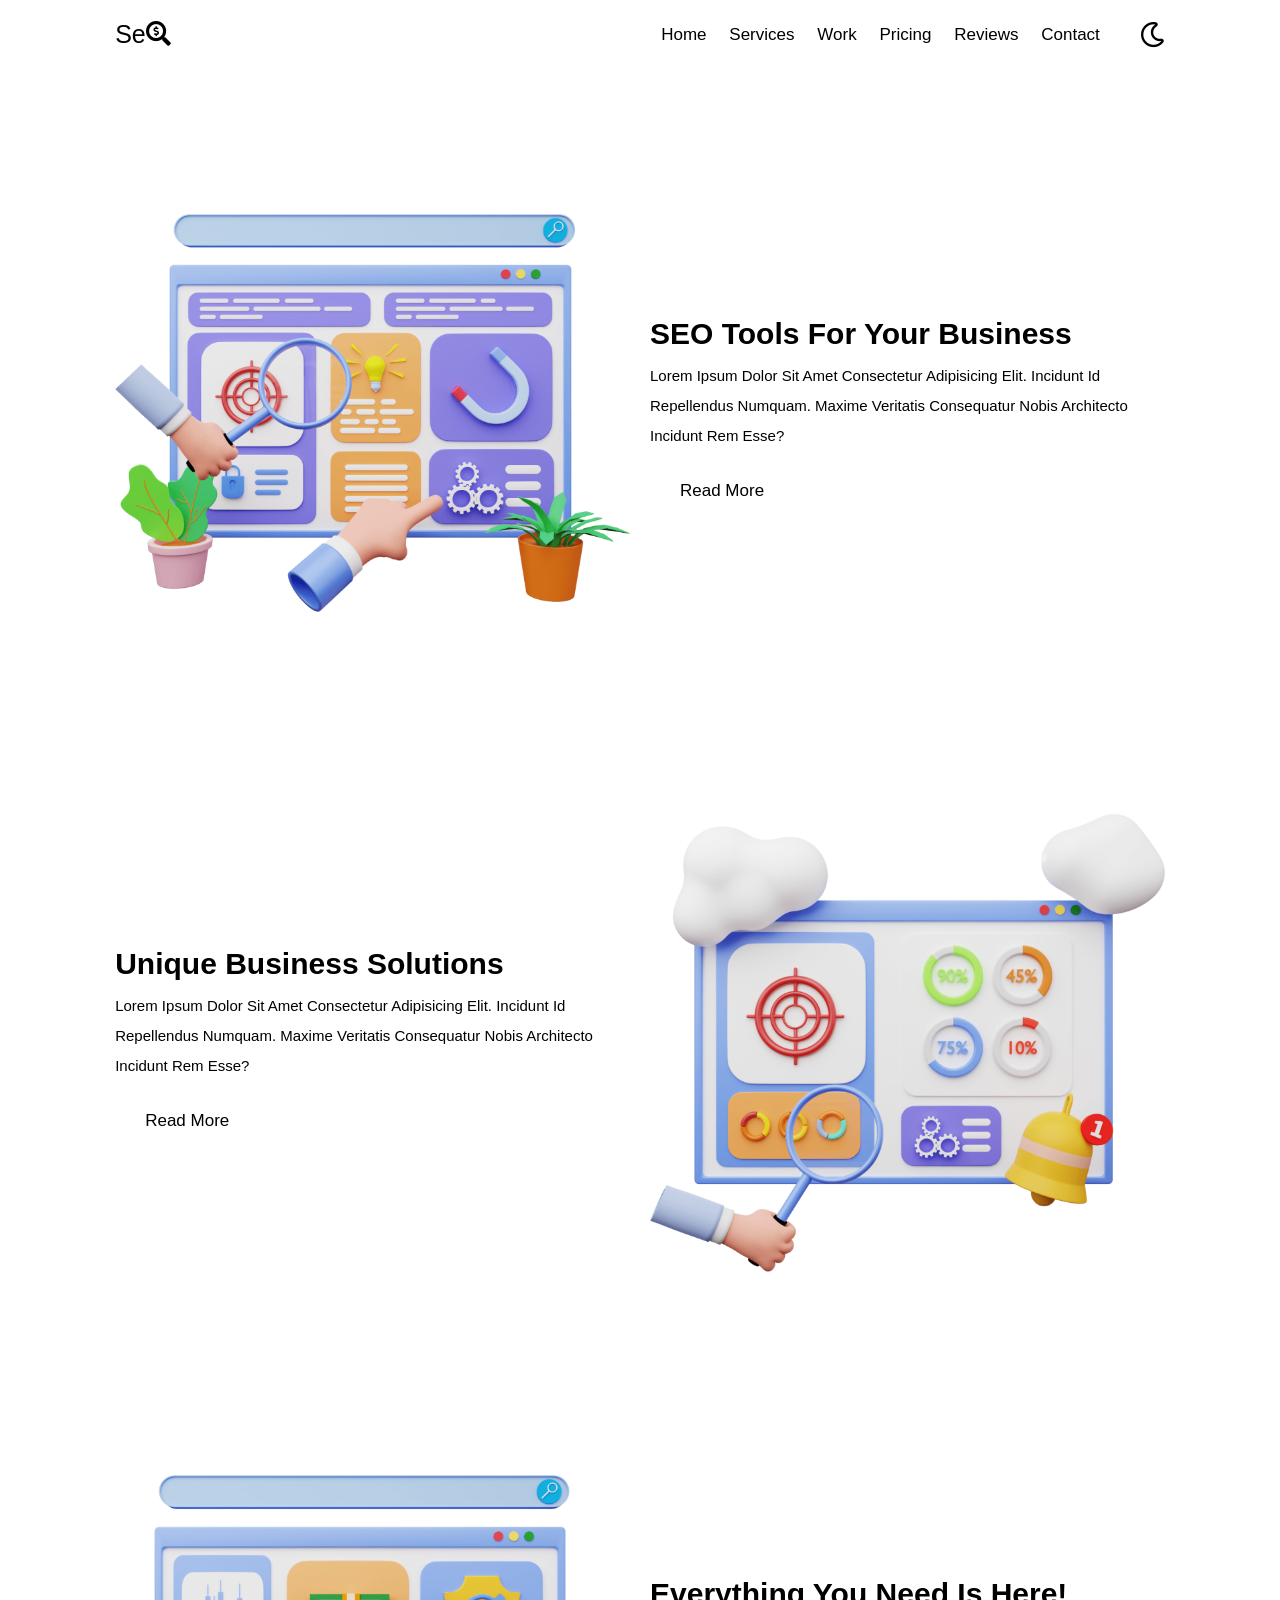
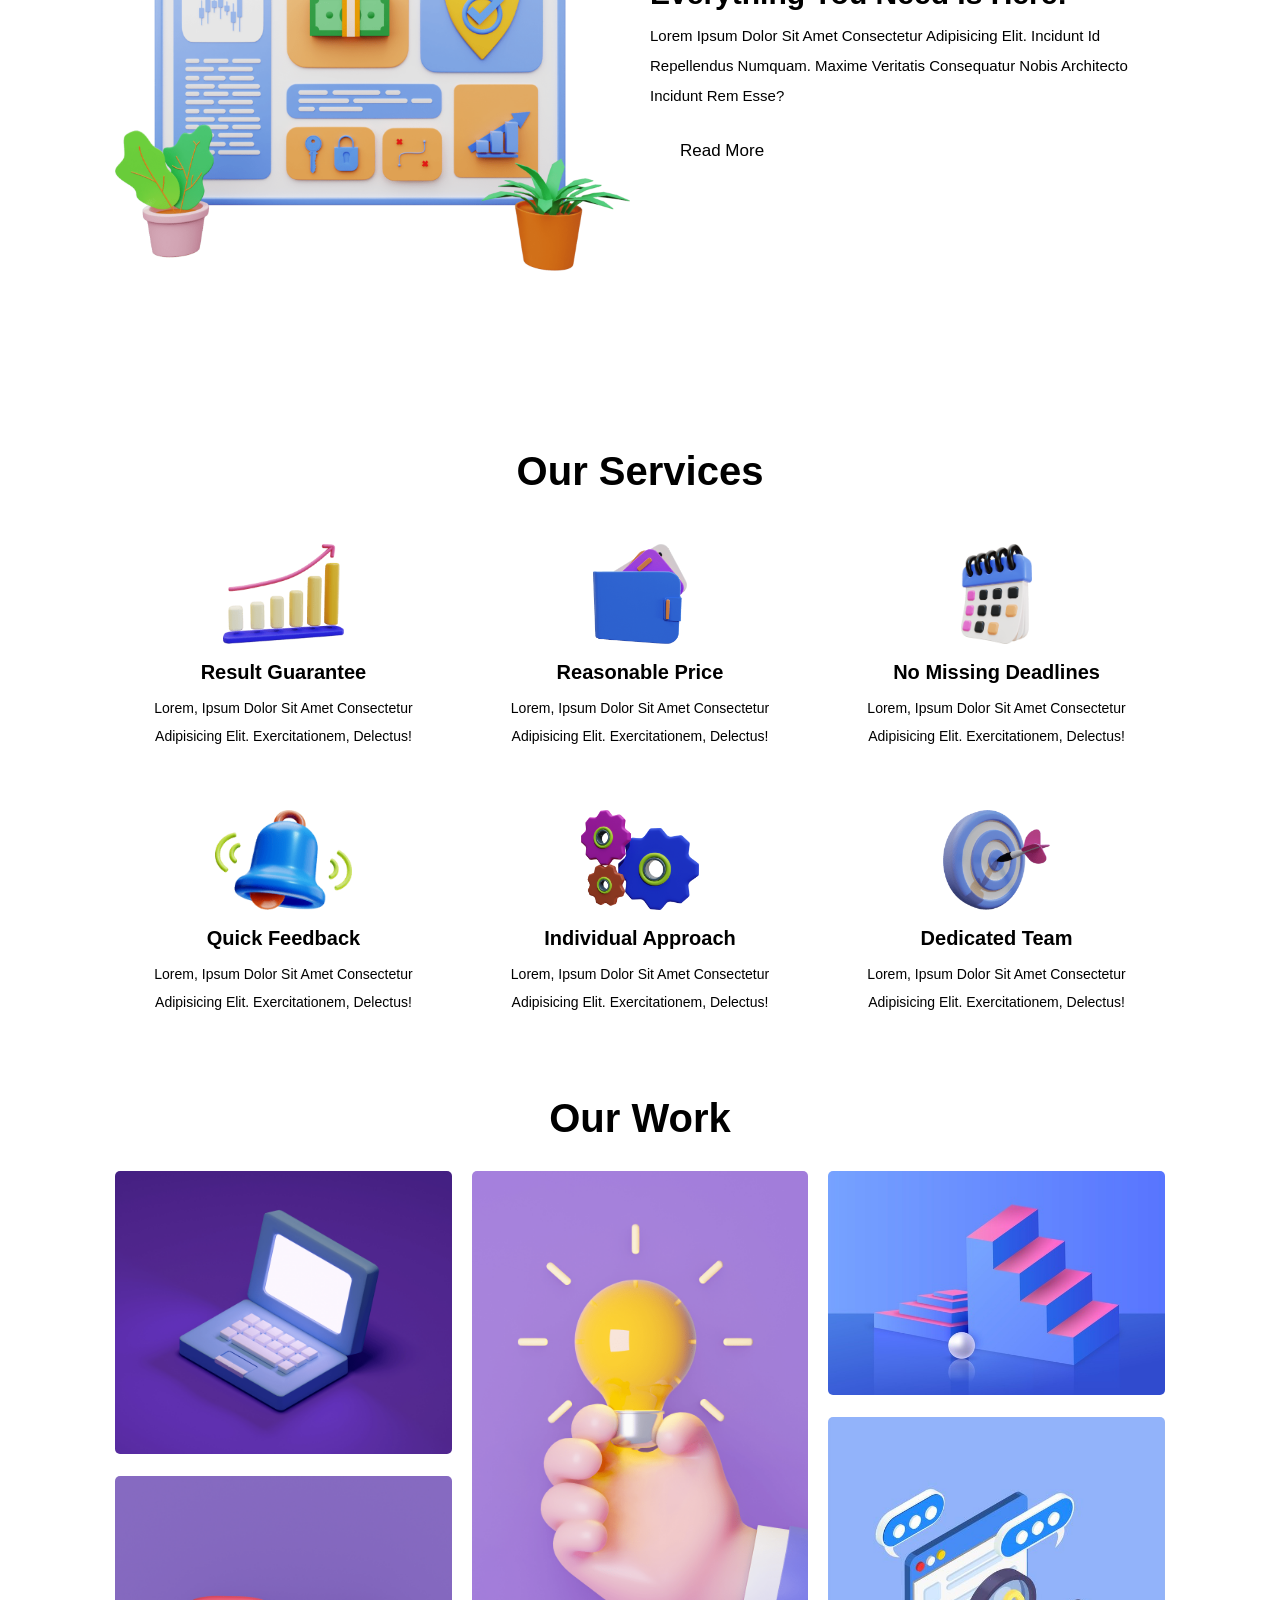
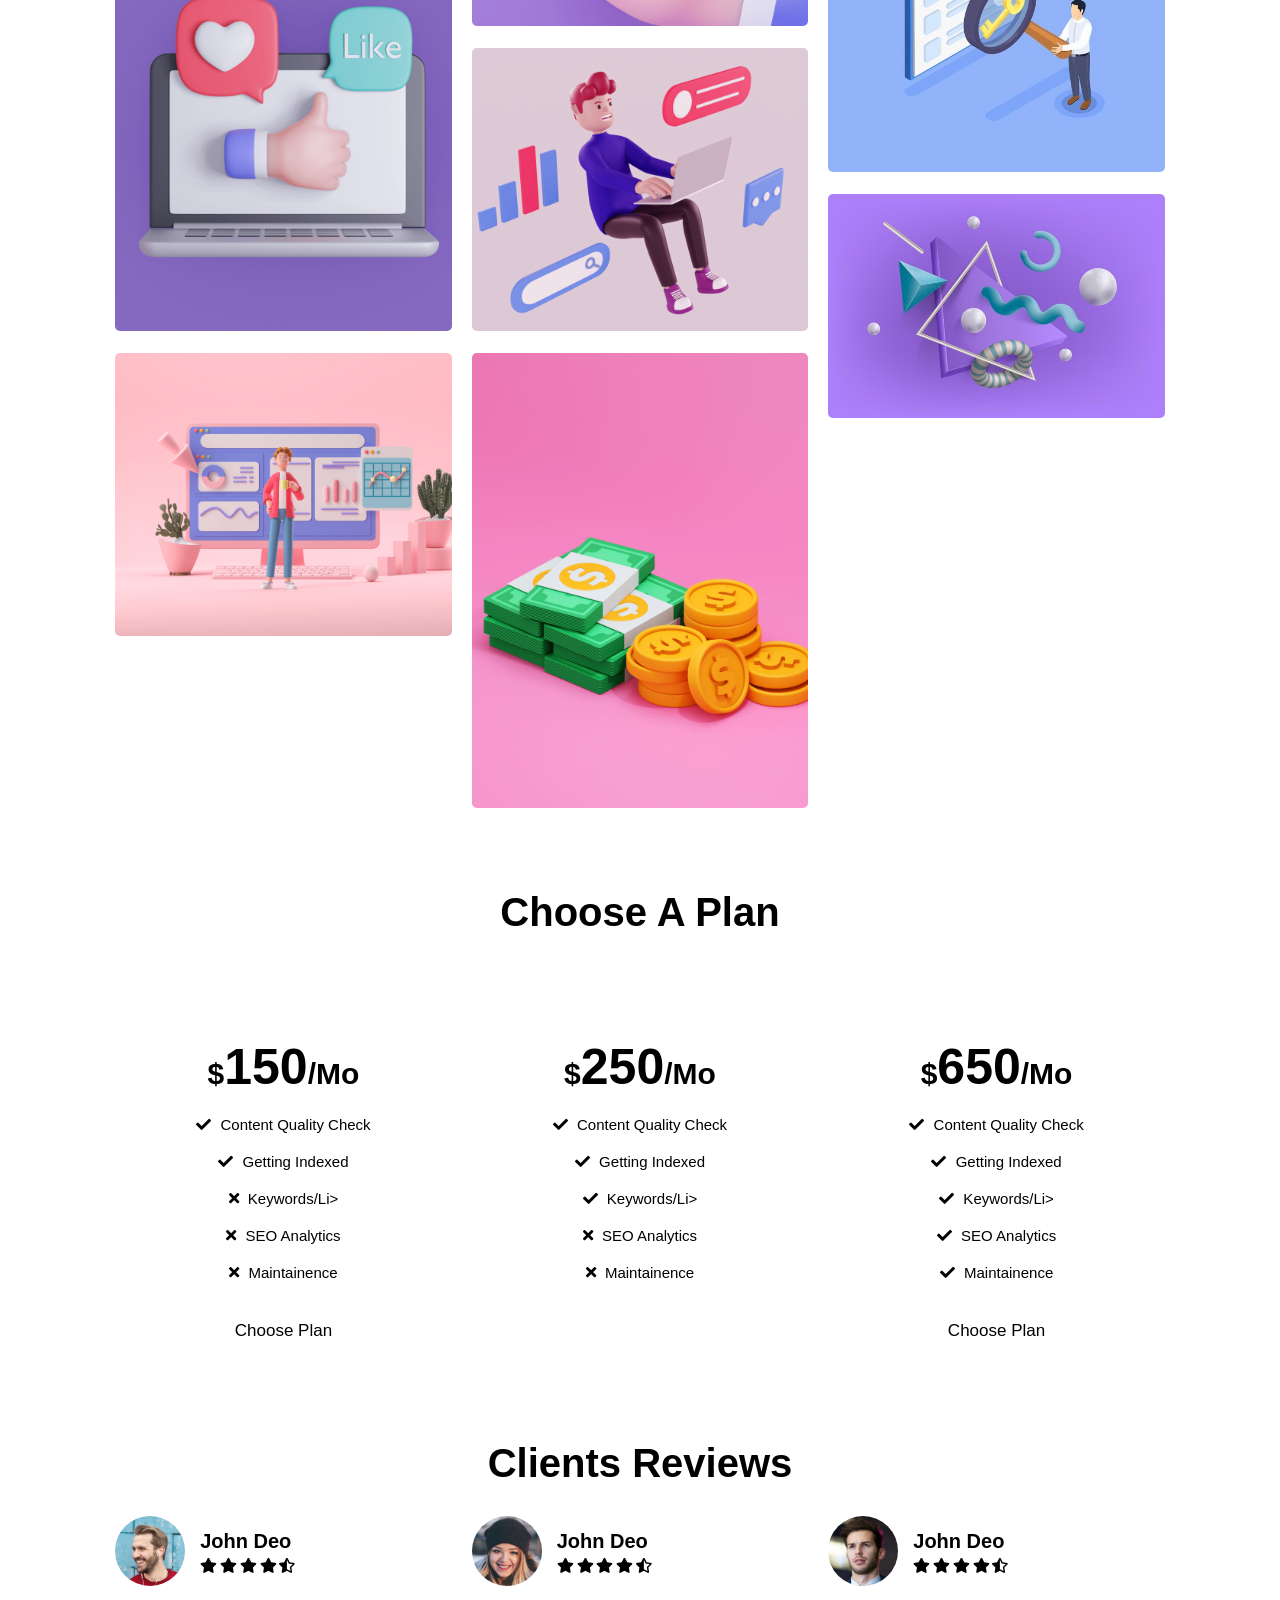
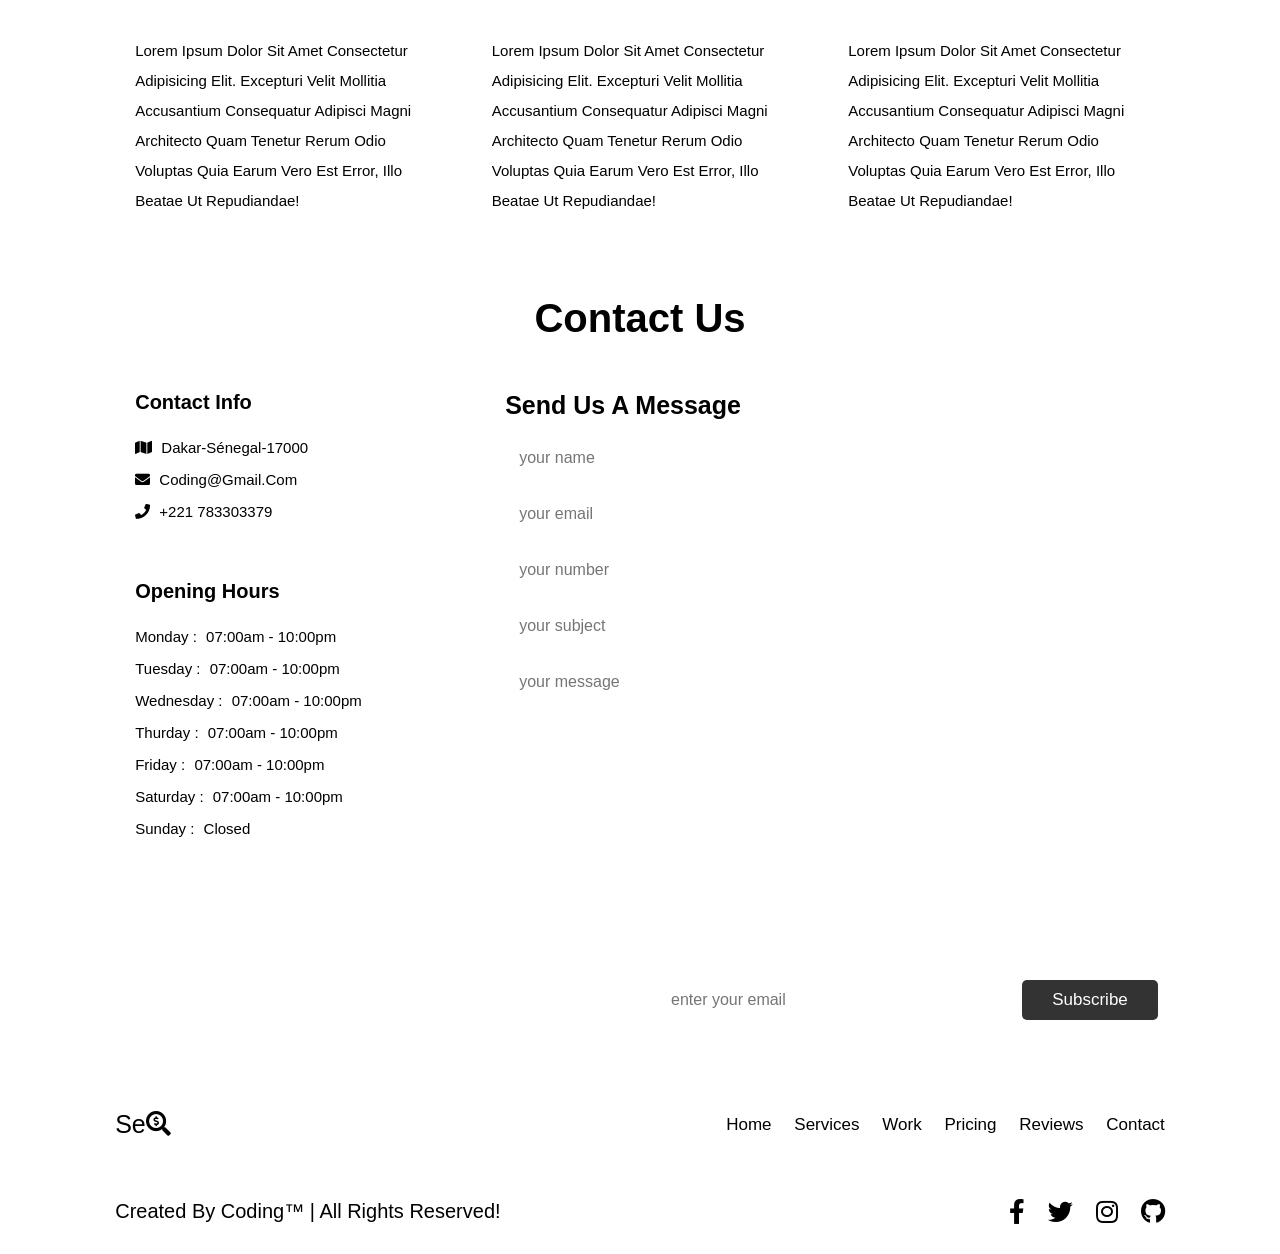
==== original/index.html @ 5e237c73 "Publikimi fillestar: SEO-Website-Template — demo live + kodi burim" ====
<!DOCTYPE html>
<html lang="en">
<head>
    <meta charset="UTF-8">
    <meta http-equiv="X-UA-Compatible" content="IE=edge">
    <meta name="viewport" content="width=device-width, initial-scale=1.0">
    <title>complete responsive SEO website design tutorial</title>

    <!-- font awesome cdn link  -->
    <link rel="stylesheet" href="https://cdnjs.cloudflare.com/ajax/libs/font-awesome/5.15.4/css/all.min.css">

    <!-- custom css file link  -->
    <link rel="stylesheet" href="css/style.css">

    <!-- custom js file link  -->
    <script src="js/script.js" defer></script>

</head>
<body>
    
<!-- header section starts  -->

<header class="header">

    <a href="#" class="logo"> se<i class="fas fa-search-dollar"></i> </a>

    <nav class="navbar">
        <a href="#home">home</a>
        <a href="#services">services</a>
        <a href="#work">work</a>
        <a href="#pricing">pricing</a>
        <a href="#reviews">reviews</a>
        <a href="#contact">contact</a>
    </nav>

    <div id="menu-btn" class="fas fa-bars"></div>
    <div id="theme-btn" class="far fa-moon"></div>

    <div class="scroll-indicator"></div>

</header>

<!-- header section ends -->

<!-- home section starts  -->

<section class="home" id="home">

    <div class="box">
        <div class="image">
            <img src="images/home-img-1.png" alt="">
        </div>
        <div class="content">
            <h3>SEO tools for your business</h3>
            <p>Lorem ipsum dolor sit amet consectetur adipisicing elit. Incidunt id repellendus numquam. Maxime veritatis consequatur nobis architecto incidunt rem esse?</p>
            <a href="#" class="btn">read more</a>
        </div>
    </div>

    <div class="box">
        <div class="content">
            <h3>Unique business solutions</h3>
            <p>Lorem ipsum dolor sit amet consectetur adipisicing elit. Incidunt id repellendus numquam. Maxime veritatis consequatur nobis architecto incidunt rem esse?</p>
            <a href="#" class="btn">read more</a>
        </div>
        <div class="image">
            <img src="images/home-img-2.png" alt="">
        </div>
    </div>

    <div class="box">
        <div class="image">
            <img src="images/home-img-3.png" alt="">
        </div>
        <div class="content">
            <h3>everything you need is here!</h3>
            <p>Lorem ipsum dolor sit amet consectetur adipisicing elit. Incidunt id repellendus numquam. Maxime veritatis consequatur nobis architecto incidunt rem esse?</p>
            <a href="#" class="btn">read more</a>
        </div>
    </div>

</section>

<!-- home section ends -->

<!-- services section starts  -->

<section class="services" id="services">

    <h1 class="heading"> our <span>services</span> </h1>

    <div class="box-container">

        <div class="box">
            <img src="images/serv-1.png" alt="">
            <h3>Result Guarantee</h3>
            <p>Lorem, ipsum dolor sit amet consectetur adipisicing elit. Exercitationem, delectus!</p>
        </div>

        <div class="box">
            <img src="images/serv-2.png" alt="">
            <h3>Reasonable Price</h3>
            <p>Lorem, ipsum dolor sit amet consectetur adipisicing elit. Exercitationem, delectus!</p>
        </div>

        <div class="box">
            <img src="images/serv-3.png" alt="">
            <h3>No Missing Deadlines</h3>
            <p>Lorem, ipsum dolor sit amet consectetur adipisicing elit. Exercitationem, delectus!</p>
        </div>

        <div class="box">
            <img src="images/serv-4.png" alt="">
            <h3>Quick Feedback</h3>
            <p>Lorem, ipsum dolor sit amet consectetur adipisicing elit. Exercitationem, delectus!</p>
        </div>

        <div class="box">
            <img src="images/serv-5.png" alt="">
            <h3>Individual Approach</h3>
            <p>Lorem, ipsum dolor sit amet consectetur adipisicing elit. Exercitationem, delectus!</p>
        </div>

        <div class="box">
            <img src="images/serv-6.png" alt="">
            <h3>Dedicated Team</h3>
            <p>Lorem, ipsum dolor sit amet consectetur adipisicing elit. Exercitationem, delectus!</p>
        </div>

    </div>

</section>

<!-- services section ends -->

<!-- work section starts  -->

<section class="work" id="work">

    <h1 class="heading"> our <span>work</span> </h1>

    <div class="box-container">
        <img src="images/work-1.png" alt="">
        <img src="images/work-2.png" alt="">
        <img src="images/work-3.png" alt="">
        <img src="images/work-4.png" alt="">
        <img src="images/work-5.png" alt="">
        <img src="images/work-6.png" alt="">
        <img src="images/work-7.jpg" alt="">
        <img src="images/work-8.jpg" alt="">
        <img src="images/work-9.jpg" alt="">
    </div>

</section>

<!-- work section ends -->

<!-- pricing section starts  -->

<section class="pricing" id="pricing">

    <h1 class="heading"> choose a <span>plan</span> </h1>

    <div class="box-container">

        <div class="box">
            <h3>basic</h3>
            <div class="price"> <span>$</span>150<span>/mo</span> </div>
            <ul>
                <li> <i class="fas fa-check"></i> Content quality check </li>
                <li> <i class="fas fa-check"></i> Getting indexed </li>
                <li> <i class="fas fa-times"></i> keywords/li>
                <li> <i class="fas fa-times"></i> SEO analytics </li>
                <li> <i class="fas fa-times"></i> maintainence </li>
            </ul>
            <a href="#" class="btn">choose plan</a>
        </div>

        <div class="box">
            <h3>standard</h3>
            <div class="price"> <span>$</span>250<span>/mo</span> </div>
            <ul>
                <li> <i class="fas fa-check"></i> Content quality check </li>
                <li> <i class="fas fa-check"></i> Getting indexed </li>
                <li> <i class="fas fa-check"></i> keywords/li>
                <li> <i class="fas fa-times"></i> SEO analytics </li>
                <li> <i class="fas fa-times"></i> maintainence </li>
            </ul>
            <a href="#" class="btn">choose plan</a>
        </div>

        <div class="box">
            <h3>premium</h3>
            <div class="price"> <span>$</span>650<span>/mo</span> </div>
            <ul>
                <li> <i class="fas fa-check"></i> Content quality check </li>
                <li> <i class="fas fa-check"></i> Getting indexed </li>
                <li> <i class="fas fa-check"></i> keywords/li>
                <li> <i class="fas fa-check"></i> SEO analytics </li>
                <li> <i class="fas fa-check"></i> maintainence </li>
            </ul>
            <a href="#" class="btn">choose plan</a>
        </div>

    </div>

</section>

<!-- pricing section ends -->

<!-- reviews section starts  -->

<section class="reviews" id="reviews">

    <h1 class="heading"> clients <span>reviews</span> </h1>

    <div class="box-container">

        <div class="box">
            <div class="user">
                <img src="images/pic-1.png" alt="">
                <div class="info">
                    <h3>john deo</h3>
                    <div class="stars">
                        <i class="fas fa-star"></i>
                        <i class="fas fa-star"></i>
                        <i class="fas fa-star"></i>
                        <i class="fas fa-star"></i>
                        <i class="fas fa-star-half-alt"></i>
                    </div>
                </div>
            </div>
            <p class="text">Lorem ipsum dolor sit amet consectetur adipisicing elit. Excepturi velit mollitia accusantium consequatur adipisci magni architecto quam tenetur rerum odio voluptas quia earum vero est error, illo beatae ut repudiandae!</p>
        </div>

        <div class="box">
            <div class="user">
                <img src="images/pic-2.png" alt="">
                <div class="info">
                    <h3>john deo</h3>
                    <div class="stars">
                        <i class="fas fa-star"></i>
                        <i class="fas fa-star"></i>
                        <i class="fas fa-star"></i>
                        <i class="fas fa-star"></i>
                        <i class="fas fa-star-half-alt"></i>
                    </div>
                </div>
            </div>
            <p class="text">Lorem ipsum dolor sit amet consectetur adipisicing elit. Excepturi velit mollitia accusantium consequatur adipisci magni architecto quam tenetur rerum odio voluptas quia earum vero est error, illo beatae ut repudiandae!</p>
        </div>

        <div class="box">
            <div class="user">
                <img src="images/pic-3.png" alt="">
                <div class="info">
                    <h3>john deo</h3>
                    <div class="stars">
                        <i class="fas fa-star"></i>
                        <i class="fas fa-star"></i>
                        <i class="fas fa-star"></i>
                        <i class="fas fa-star"></i>
                        <i class="fas fa-star-half-alt"></i>
                    </div>
                </div>
            </div>
            <p class="text">Lorem ipsum dolor sit amet consectetur adipisicing elit. Excepturi velit mollitia accusantium consequatur adipisci magni architecto quam tenetur rerum odio voluptas quia earum vero est error, illo beatae ut repudiandae!</p>
        </div>

    </div>

</section>

<!-- reviews section ends -->

<!-- contact section starts  -->

<section class="contact" id="contact">

    <h1 class="heading"> <span>contact</span> us </h1>

    <div class="row">

        <div class="box-container">

            <div class="box">
                <h3>contact info</h3>
                <p> <span class="fas fa-map"></span> Dakar-Sénegal-17000 </p>
                <p> <span class="fas fa-envelope"></span> coding@gmail.com </p>
                <p> <span class="fas fa-phone"></span> +221 783303379</p>
            </div>

            <div class="box">
                <h3>opening hours</h3>
                <p> <span> monday : </span> 07:00am - 10:00pm </p>
                <p> <span> tuesday : </span> 07:00am - 10:00pm </p>
                <p> <span> wednesday : </span> 07:00am - 10:00pm </p>
                <p> <span> thurday : </span> 07:00am - 10:00pm </p>
                <p> <span> friday : </span> 07:00am - 10:00pm </p>
                <p> <span> saturday : </span> 07:00am - 10:00pm </p>
                <p> <span> sunday : </span> closed </p>
            </div>

        </div>

        <form action="">
            <h3>send us a message</h3>
            <input type="text" placeholder="your name" class="input-box">
            <input type="email" placeholder="your email" class="input-box">
            <input type="number" placeholder="your number" class="input-box">
            <input type="text" placeholder="your subject" class="input-box">
            <textarea name="" placeholder="your message" class="input-box" id="" cols="30" rows="10"></textarea>
            <input type="submit" value="send now" class="btn">
        </form>

    </div>

</section>

<!-- contact section ends -->

<!-- newsletter section starts  -->

<section class="newsletter">

    <div class="content">
        <h3>newsletter</h3>
        <p>subscribe for weekly newsletters.</p>
    </div>

    <form action="">
        <input type="email" name="" placeholder="enter your email" id="" class="email">
        <input type="submit" value="subscribe" class="btn">
    </form>

</section>

<!-- newsletter section ends -->

<!-- footer section starts  -->

<section class="quick-links">

    <a href="#" class="logo"> se<i class="fas fa-search-dollar"></i> </a>

    <div class="links">
        <a href="#home">home</a>
        <a href="#services">services</a>
        <a href="#work">work</a>
        <a href="#pricing">pricing</a>
        <a href="#reviews">reviews</a>
        <a href="#contact">contact</a>
    </div>

</section>

<section class="credit">

    <p>created by <span>Coding™</span> | all rights reserved!</p>

    <div class="share">
        <a href="#" class="fab fa-facebook-f"></a>
        <a href="#" class="fab fa-twitter"></a>
        <a href="#" class="fab fa-instagram"></a>
        <a href="#" class="fab fa-github"></a>
    </div>

</section>

<!-- footer section ends -->

</body>
</html>
---- original/css/style.css ----
S@import url("https://fonts.googleapis.com/css2?family=Poppins:wght@100;300;400;500;600&display=swap");
:root {
  --red:#fa4f09;
  --black:#333;
  --white:#fff;
  --light-color:#666;
  --light-bg:#eee;
}

* {
  font-family: 'Poppins', sans-serif;
  margin: 0;
  padding: 0;
  -webkit-box-sizing: border-box;
          box-sizing: border-box;
  outline: none;
  border: none;
  text-decoration: none;
  text-transform: capitalize;
  -webkit-transition: all .2s linear;
  transition: all .2s linear;
}

html {
  font-size: 62.5%;
  overflow-x: hidden;
  scroll-behavior: smooth;
  scroll-padding-top: 8rem;
}

html::-webkit-scrollbar {
  width: 1rem;
}

html::-webkit-scrollbar-track {
  background: transparent;
}

html::-webkit-scrollbar-thumb {
  background: var(--red);
  border-radius: 5rem;
}

body {
  background: var(--white);
}

body.active {
  --black:#fff;
  --white:#111;
  --light-color:#aaa;
  --light-bg:#222;
}

section {
  padding: 3rem 9%;
}

.btn {
  display: inline-block;
  margin-top: 1rem;
  border-radius: .5rem;
  background: var(--light-bg);
  cursor: pointer;
  color: var(--black);
  padding: 1rem 3rem;
  font-size: 1.7rem;
}

.btn:hover {
  background: var(--red);
  color: #fff;
}

.heading {
  text-align: center;
  margin-bottom: 3rem;
  font-size: 4rem;
  color: var(--black);
}

.heading span {
  color: var(--red);
}

.header {
  position: -webkit-sticky;
  position: sticky;
  top: 0;
  left: 0;
  right: 0;
  z-index: 1000;
  background: var(--light-bg);
  display: -webkit-box;
  display: -ms-flexbox;
  display: flex;
  -webkit-box-align: center;
      -ms-flex-align: center;
          align-items: center;
  padding: 2rem 9%;
}

.header .logo {
  margin-right: auto;
  color: var(--black);
  font-size: 2.5rem;
}

.header .logo i {
  color: var(--red);
}

.header .navbar a {
  margin-right: 2rem;
  font-size: 1.7rem;
  color: var(--light-color);
}

.header .navbar a:hover {
  color: var(--red);
}

.header #menu-btn,
.header #theme-btn {
  font-size: 2.5rem;
  margin-left: 2rem;
  cursor: pointer;
  color: var(--black);
}

.header #menu-btn:hover,
.header #theme-btn:hover {
  color: var(--red);
}

.header #menu-btn {
  display: none;
}

.header #theme-btn.fa-sun {
  -webkit-transform: rotate(90deg);
          transform: rotate(90deg);
}

.header .scroll-indicator {
  position: absolute;
  top: 99%;
  left: 0;
  height: 1rem;
  background: var(--red);
}

.home .box {
  min-height: 70vh;
  display: -webkit-box;
  display: -ms-flexbox;
  display: flex;
  -webkit-box-align: center;
      -ms-flex-align: center;
          align-items: center;
  -ms-flex-wrap: wrap;
      flex-wrap: wrap;
  gap: 2rem;
}

.home .box:nth-child(2) {
  -ms-flex-wrap: wrap-reverse;
      flex-wrap: wrap-reverse;
  padding: 4rem 0;
}

.home .box .image {
  -webkit-box-flex: 1;
      -ms-flex: 1 1 42rem;
          flex: 1 1 42rem;
}

.home .box .image img {
  width: 100%;
}

.home .box .content {
  -webkit-box-flex: 1;
      -ms-flex: 1 1 42rem;
          flex: 1 1 42rem;
}

.home .box .content h3 {
  font-size: 3rem;
  color: var(--black);
}

.home .box .content p {
  font-size: 1.5rem;
  color: var(--light-color);
  padding: 1rem 0;
  line-height: 2;
}

.services .box-container {
  display: -ms-grid;
  display: grid;
  -ms-grid-columns: (minmax(31rem, 1fr))[auto-fit];
      grid-template-columns: repeat(auto-fit, minmax(31rem, 1fr));
  gap: 2rem;
}

.services .box-container .box {
  text-align: center;
  padding: 2rem;
  background: var(--light-bg);
  border-radius: .5rem;
}

.services .box-container .box img {
  height: 10rem;
  margin-bottom: .5rem;
}

.services .box-container .box h3 {
  padding: 1rem 0;
  font-size: 2rem;
  color: var(--black);
}

.services .box-container .box p {
  font-size: 1.4rem;
  color: var(--light-color);
  line-height: 2;
}

.work .box-container {
  -webkit-columns: 3 25rem;
          columns: 3 25rem;
  gap: 2rem;
}

.work .box-container img {
  margin-bottom: 2rem;
  width: 100%;
  border-radius: .5rem;
}

.pricing .box-container {
  display: -ms-grid;
  display: grid;
  -ms-grid-columns: (minmax(31rem, 1fr))[auto-fit];
      grid-template-columns: repeat(auto-fit, minmax(31rem, 1fr));
  gap: 2rem;
}

.pricing .box-container .box {
  text-align: center;
  padding: 3rem 2rem;
}

.pricing .box-container .box:nth-child(2) {
  background: var(--light-bg);
  border-radius: .5rem;
}

.pricing .box-container .box:nth-child(2) .btn {
  background: var(--red);
  color: #fff;
}

.pricing .box-container .box:nth-child(2) .btn:hover {
  opacity: .8;
}

.pricing .box-container .box h3 {
  display: inline-block;
  padding: .5rem 1.5rem;
  font-weight: normal;
  font-size: 2rem;
  background: var(--red);
  color: #fff;
  border-radius: .5rem;
  margin-bottom: 1rem;
}

.pricing .box-container .box .price {
  font-size: 5rem;
  font-weight: bolder;
  color: var(--black);
}

.pricing .box-container .box .price span {
  font-size: 3rem;
}

.pricing .box-container .box ul {
  padding: 1rem 0;
  list-style: none;
}

.pricing .box-container .box ul li {
  padding: 1rem 0;
  font-size: 1.5rem;
  color: var(--light-color);
}

.pricing .box-container .box ul li i {
  padding-right: .5rem;
  color: var(--red);
}

.reviews .box-container {
  display: -ms-grid;
  display: grid;
  -ms-grid-columns: (minmax(31rem, 1fr))[auto-fit];
      grid-template-columns: repeat(auto-fit, minmax(31rem, 1fr));
  gap: 2rem;
}

.reviews .box-container .box .user {
  display: -webkit-box;
  display: -ms-flexbox;
  display: flex;
  -webkit-box-align: center;
      -ms-flex-align: center;
          align-items: center;
  gap: 1.5rem;
}

.reviews .box-container .box .user img {
  height: 7rem;
  width: 7rem;
  border-radius: 50%;
}

.reviews .box-container .box .user h3 {
  font-size: 2rem;
  color: var(--black);
  padding-bottom: .5rem;
}

.reviews .box-container .box .user .stars i {
  font-size: 1.5rem;
  color: var(--red);
}

.reviews .box-container .box .text {
  padding: 2rem;
  border-radius: .5rem;
  background: var(--light-bg);
  font-size: 1.5rem;
  color: var(--light-color);
  position: relative;
  margin-top: 3rem;
  line-height: 2;
}

.reviews .box-container .box .text::before {
  content: '';
  position: absolute;
  top: -1rem;
  left: 2rem;
  height: 2rem;
  width: 2rem;
  background: var(--light-bg);
  -webkit-transform: rotate(45deg);
          transform: rotate(45deg);
}

.contact .row {
  display: -webkit-box;
  display: -ms-flexbox;
  display: flex;
  -ms-flex-wrap: wrap;
      flex-wrap: wrap;
  gap: 2rem;
}

.contact .row .box-container {
  width: 35rem;
}

.contact .row .box-container .box {
  background: var(--light-bg);
  border-radius: .5rem;
  padding: 2rem;
}

.contact .row .box-container .box:first-child {
  margin-bottom: 2rem;
}

.contact .row .box-container .box h3 {
  font-size: 2rem;
  color: var(--black);
  padding-bottom: 1rem;
}

.contact .row .box-container .box p {
  font-size: 1.5rem;
  color: var(--light-color);
  padding-top: 1.5rem;
}

.contact .row .box-container .box p span {
  color: var(--red);
  padding-right: .5rem;
}

.contact .row form {
  -webkit-box-flex: 1;
      -ms-flex: 1 1 42rem;
          flex: 1 1 42rem;
  background: var(--light-bg);
  padding: 2rem;
  border-radius: .5rem;
}

.contact .row form h3 {
  font-size: 2.5rem;
  margin-bottom: 1rem;
  color: var(--black);
}

.contact .row form .input-box {
  background: var(--white);
  width: 100%;
  margin: .7rem 0;
  border-radius: .5rem;
  font-size: 1.6rem;
  padding: 1.2rem 1.4rem;
  text-transform: none;
  color: var(--light-color);
}

.contact .row form textarea {
  height: 15rem;
  resize: none;
}

.contact .row form .btn {
  background: var(--red);
  color: #fff;
}

.contact .row form .btn:hover {
  opacity: .8;
}

.newsletter {
  background: var(--red);
  display: -webkit-box;
  display: -ms-flexbox;
  display: flex;
  -ms-flex-wrap: wrap;
      flex-wrap: wrap;
  gap: 2rem;
  -webkit-box-align: center;
      -ms-flex-align: center;
          align-items: center;
}

.newsletter .content {
  -webkit-box-flex: 1;
      -ms-flex: 1 1 42rem;
          flex: 1 1 42rem;
}

.newsletter .content h3 {
  font-size: 6rem;
  text-transform: uppercase;
  color: #fff;
  margin-bottom: .5rem;
}

.newsletter .content p {
  font-size: 2.2rem;
  color: #fff;
}

.newsletter form {
  -webkit-box-flex: 1;
      -ms-flex: 1 1 42rem;
          flex: 1 1 42rem;
  background: #fff;
  border-radius: .5rem;
  padding: 0.7rem;
  display: -webkit-box;
  display: -ms-flexbox;
  display: flex;
}

.newsletter form .email {
  width: 100%;
  padding: 0 1.4rem;
  font-size: 1.6rem;
  text-transform: none;
}

.newsletter form .btn {
  margin-top: 0;
  background: #333;
  color: #fff;
}

.newsletter form .btn:hover {
  background: var(--red);
}

.quick-links {
  display: -webkit-box;
  display: -ms-flexbox;
  display: flex;
  -webkit-box-align: center;
      -ms-flex-align: center;
          align-items: center;
  gap: 2rem;
  background: var(--black);
  -webkit-box-pack: justify;
      -ms-flex-pack: justify;
          justify-content: space-between;
}

.quick-links .logo {
  color: var(--white);
  font-size: 2.5rem;
}

.quick-links .logo i {
  color: var(--red);
}

.quick-links .links a {
  margin-left: 2rem;
  font-size: 1.7rem;
  color: var(--white);
}

.quick-links .links a:hover {
  color: var(--red);
}

.credit {
  display: -webkit-box;
  display: -ms-flexbox;
  display: flex;
  -webkit-box-align: center;
      -ms-flex-align: center;
          align-items: center;
  gap: 2rem;
  background: var(--light-bg);
  -webkit-box-pack: justify;
      -ms-flex-pack: justify;
          justify-content: space-between;
}

.credit p {
  font-size: 2rem;
  color: var(--light-color);
}

.credit p span {
  color: var(--red);
}

.credit .share a {
  margin-left: 2rem;
  font-size: 2.5rem;
  color: var(--black);
}

.credit .share a:hover {
  color: var(--red);
}

@media (max-width: 991px) {
  html {
    font-size: 55%;
  }
  .header {
    padding: 2rem;
  }
  section {
    padding: 3rem 2rem;
  }
}

@media (max-width: 768px) {
  .header #menu-btn {
    display: inline-block;
  }
  .header #menu-btn.fa-times {
    -webkit-transform: rotate(180deg);
            transform: rotate(180deg);
  }
  .header .navbar {
    position: absolute;
    top: 99%;
    left: 0;
    right: 0;
    background: var(--light-bg);
    -webkit-clip-path: polygon(0 0, 100% 0, 100% 0, 0 0);
            clip-path: polygon(0 0, 100% 0, 100% 0, 0 0);
  }
  .header .navbar.active {
    -webkit-clip-path: polygon(0 0, 100% 0, 100% 100%, 0 100%);
            clip-path: polygon(0 0, 100% 0, 100% 100%, 0 100%);
  }
  .header .navbar a {
    font-size: 2rem;
    display: block;
    margin: 2rem;
  }
  .newsletter {
    -webkit-box-pack: center;
        -ms-flex-pack: center;
            justify-content: center;
  }
  .newsletter .content {
    text-align: center;
  }
  .newsletter .content h3 {
    font-size: 4rem;
  }
  .newsletter .content p {
    font-size: 1.8rem;
  }
  .quick-links {
    -webkit-box-orient: vertical;
    -webkit-box-direction: normal;
        -ms-flex-flow: column;
            flex-flow: column;
    text-align: center;
  }
  .quick-links .links a {
    margin: 2rem 0;
    display: block;
  }
  .credit {
    -webkit-box-orient: vertical;
    -webkit-box-direction: normal;
        -ms-flex-flow: column;
            flex-flow: column;
    text-align: center;
  }
  .credit .share a {
    margin: 0 1rem;
  }
}

@media (max-width: 450px) {
  html {
    font-size: 50%;
  }
}
/*# sourceMappingURL=style.css.map */
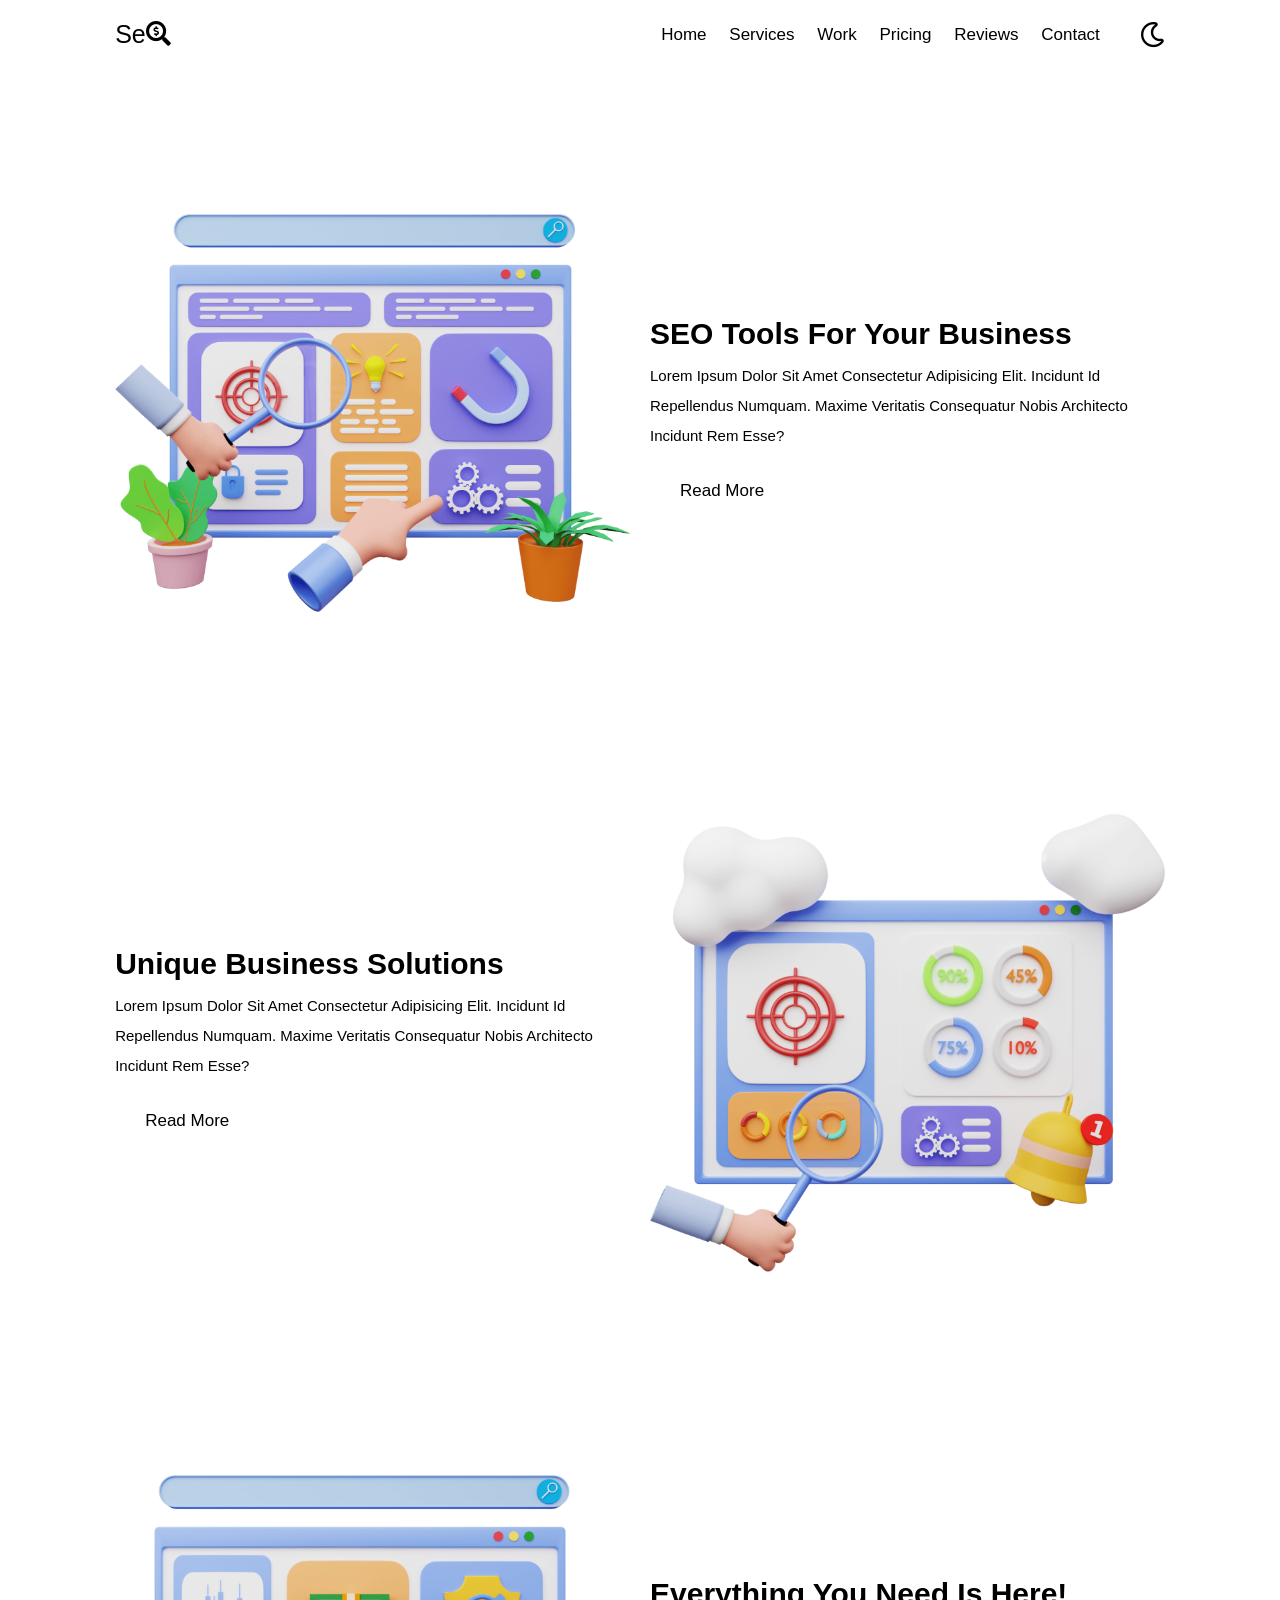
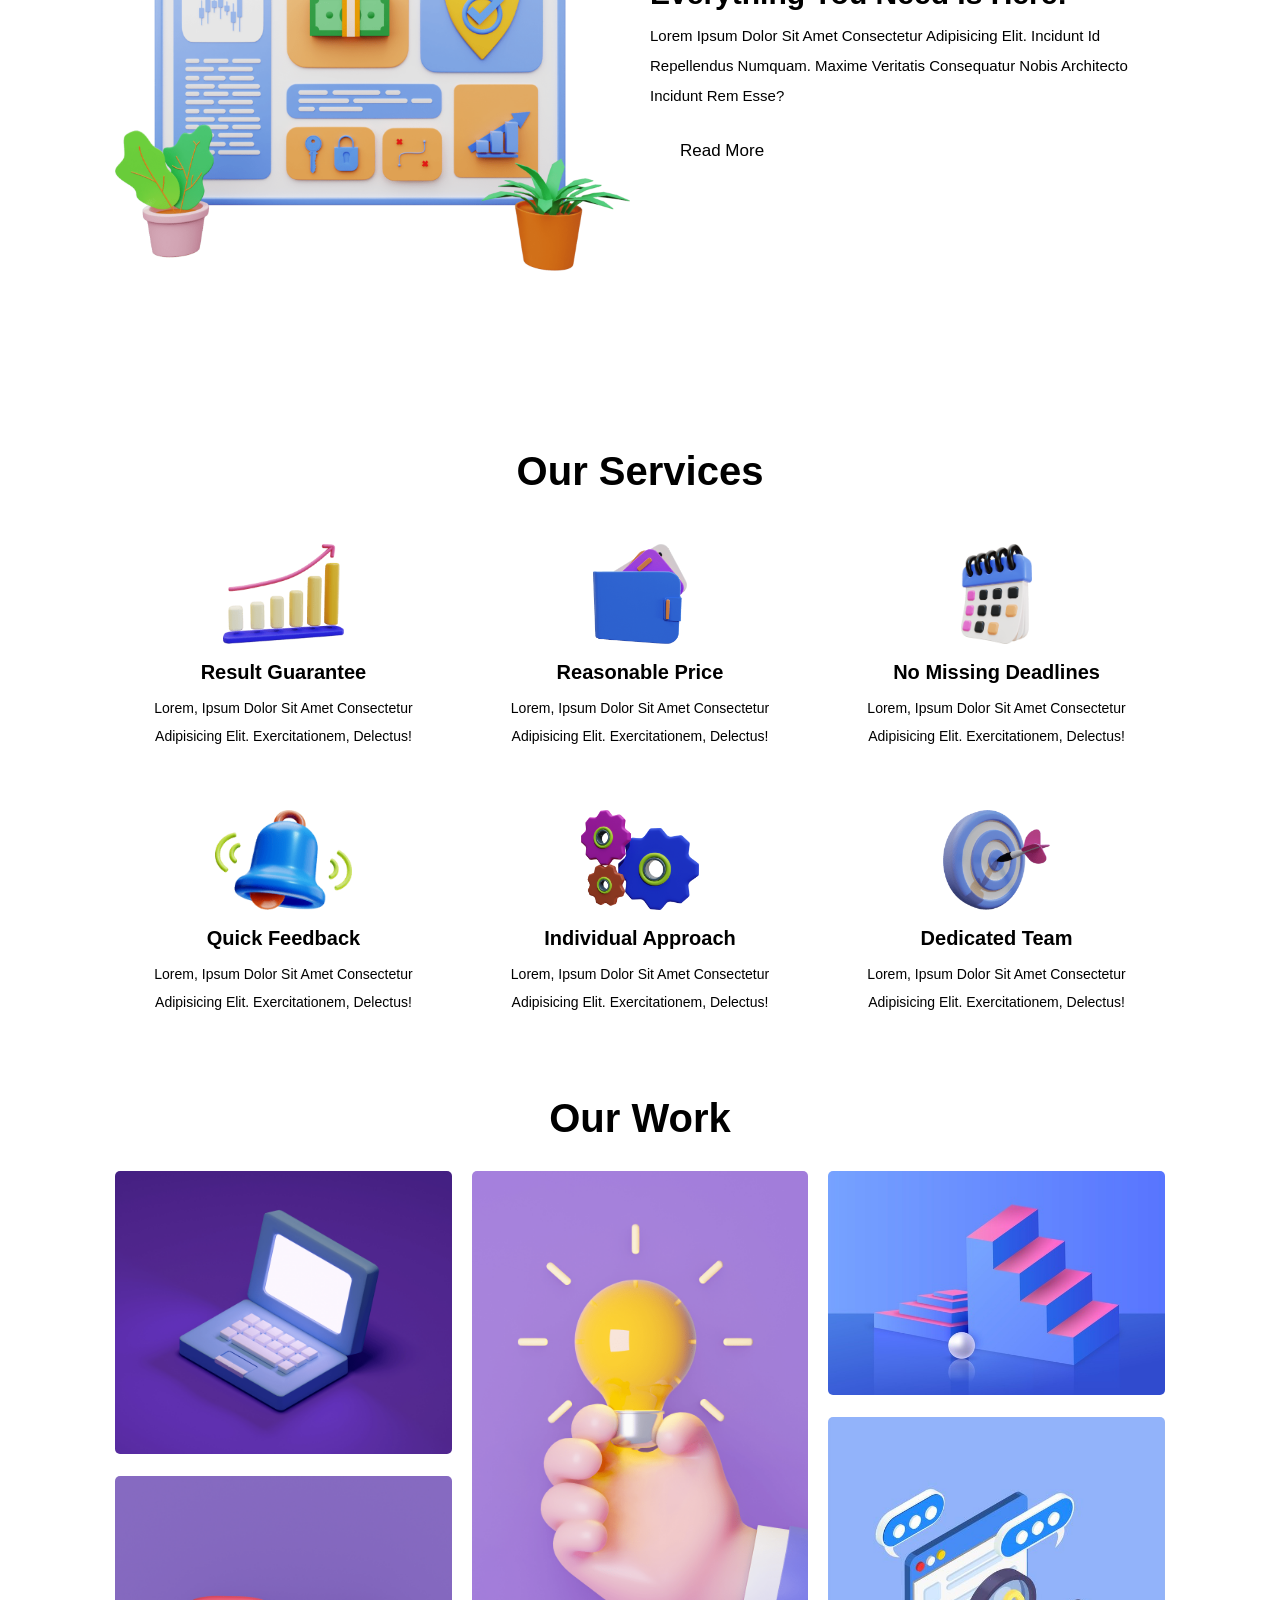
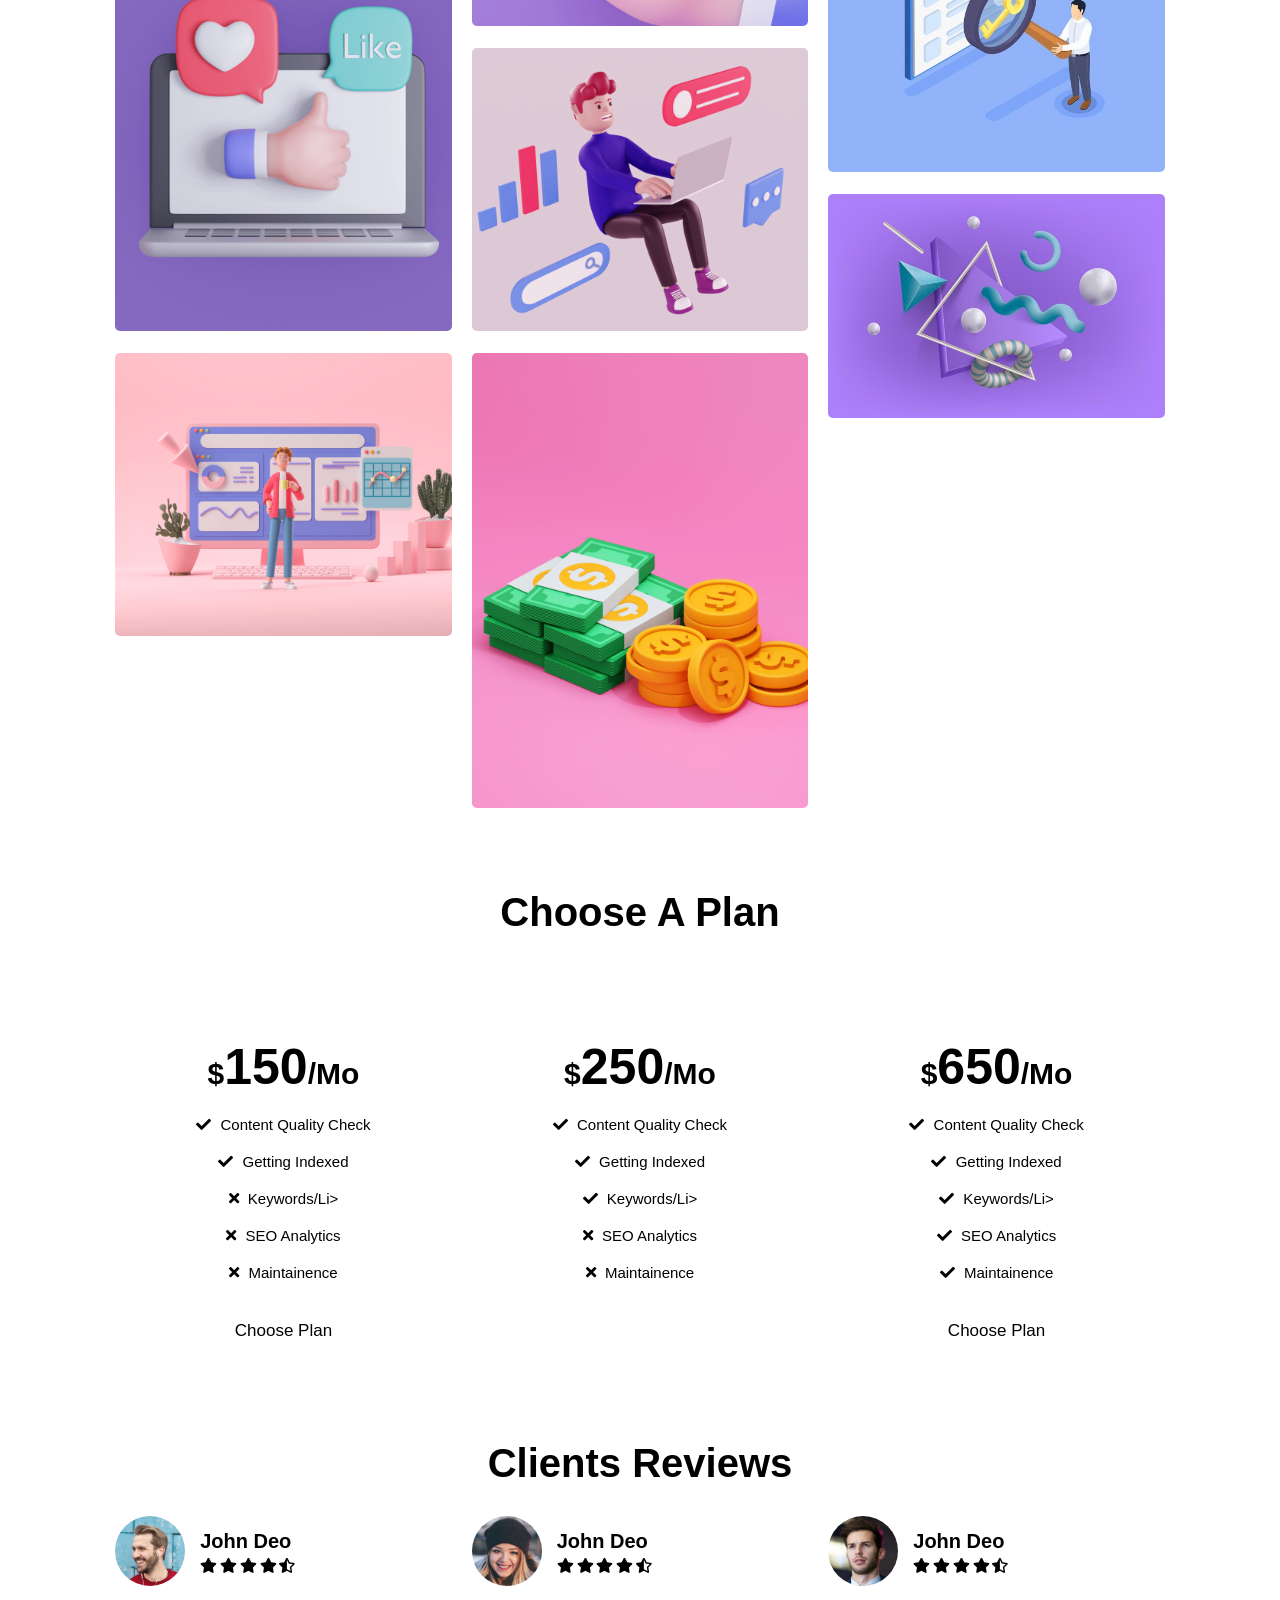
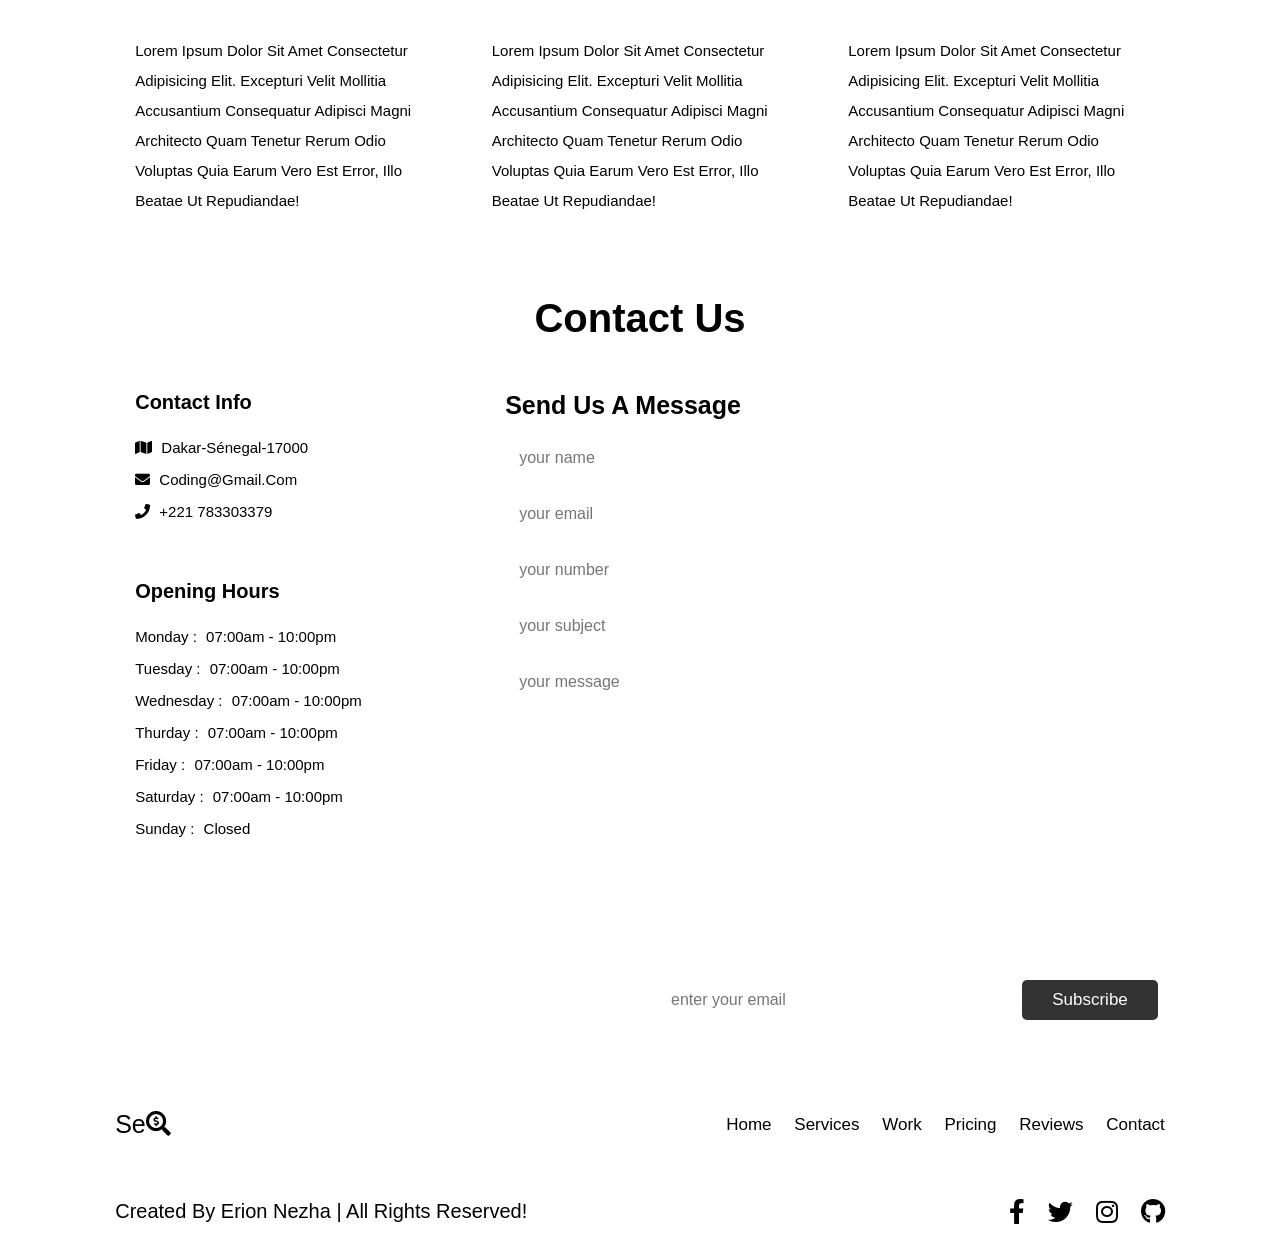
==== commit 4ad3ece4: "Riemërto kreditet me emrin Erion Nezha + fotot e tij" ====
--- a/original/index.html
+++ b/original/index.html
@@ -356,7 +356,7 @@
 
 <section class="credit">
 
-    <p>created by <span>Coding™</span> | all rights reserved!</p>
+    <p>created by <span>Erion Nezha</span> | all rights reserved!</p>
 
     <div class="share">
         <a href="#" class="fab fa-facebook-f"></a>
